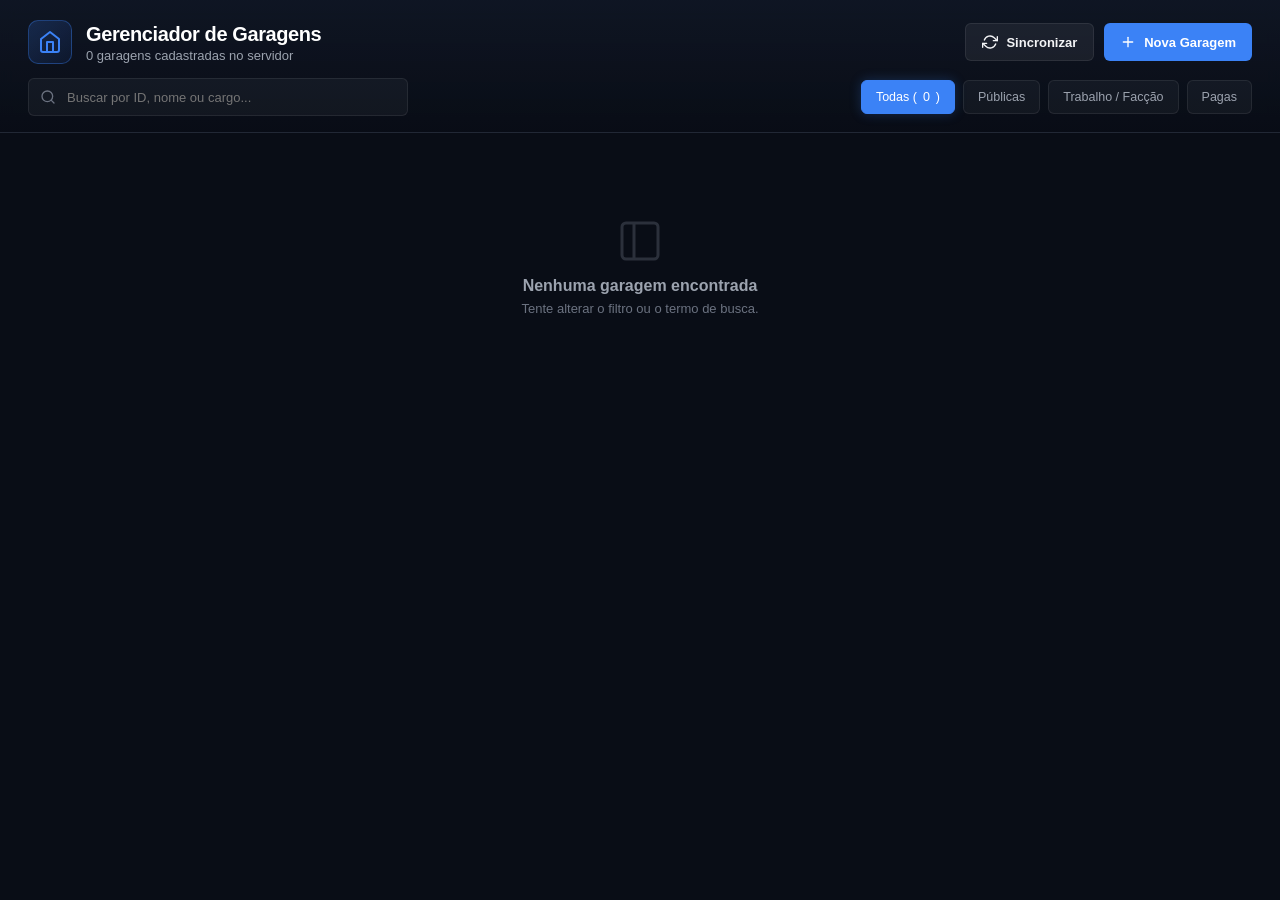
==== admin/index.html @ 33144626 "feat: add admin panel, job vehicles configuration, and centralized garage management (MODIFICAÇÃO PA" ====
<!DOCTYPE html>
<html lang="pt-BR">
<head>
  <meta charset="UTF-8">
  <meta name="viewport" content="width=device-width, initial-scale=1.0">
  <title>Gerenciador de Garagens</title>
  <link rel="stylesheet" href="./style.css">
</head>
<body>
  <div class="app-layout">
    <!-- Sticky Top Toolbar -->
    <header class="top-toolbar">
      <div class="top-toolbar__main">
        <div class="top-toolbar__title-group">
          <div class="title-icon">
            <svg viewBox="0 0 24 24" fill="none" stroke="currentColor" stroke-width="2" stroke-linecap="round" stroke-linejoin="round">
              <path d="M3 9l9-7 9 7v11a2 2 0 0 1-2 2H5a2 2 0 0 1-2-2z"></path>
              <polyline points="9 22 9 12 15 12 15 22"></polyline>
            </svg>
          </div>
          <div class="top-toolbar__titles">
            <h1>Gerenciador de Garagens</h1>
            <p id="headerSubtitle">Carregando garagens do servidor...</p>
          </div>
        </div>

        <div class="top-toolbar__actions">
          <button class="btn btn-secondary" onclick="window.reconcileGarages()">
            <svg viewBox="0 0 24 24" fill="none" stroke="currentColor" stroke-width="2" stroke-linecap="round" stroke-linejoin="round">
              <polyline points="23 4 23 10 17 10"></polyline>
              <polyline points="1 20 1 14 7 14"></polyline>
              <path d="M3.51 9a9 9 0 0 1 14.85-3.36L23 10M1 14l4.64 4.36A9 9 0 0 0 20.49 15"></path>
            </svg>
            Sincronizar
          </button>
          <button class="btn btn-primary" onclick="window.openCreateModal()">
            <svg viewBox="0 0 24 24" fill="none" stroke="currentColor" stroke-width="2" stroke-linecap="round" stroke-linejoin="round">
              <line x1="12" y1="5" x2="12" y2="19"></line>
              <line x1="5" y1="12" x2="19" y2="12"></line>
            </svg>
            Nova Garagem
          </button>
        </div>
      </div>

      <div class="controls-bar">
        <div class="search-box">
          <svg viewBox="0 0 24 24" fill="none" stroke="currentColor" stroke-width="2" stroke-linecap="round" stroke-linejoin="round">
            <circle cx="11" cy="11" r="8"></circle>
            <line x1="21" y1="21" x2="16.65" y2="16.65"></line>
          </svg>
          <input type="text" id="searchInput" class="search-input" placeholder="Buscar por ID, nome ou cargo...">
          <button id="searchClear" class="search-clear" title="Limpar busca">✕</button>
        </div>

        <div class="filter-chips">
          <button class="chip-btn active" data-filter="all">Todas (<span id="totalGaragesCount">0</span>)</button>
          <button class="chip-btn" data-filter="public">Públicas</button>
          <button class="chip-btn" data-filter="job">Trabalho / Facção</button>
          <button class="chip-btn" data-filter="paid">Pagas</button>
        </div>
      </div>
    </header>

    <!-- Scrollable Garages Area (Flawless Scrolling) -->
    <main class="garages-scroll-container">
      <div id="garagesGrid" class="garages-grid">
        <!-- Rendered dynamically by app.js -->
      </div>
    </main>
  </div>

  <!-- Create / Edit Garage Modal -->
  <div id="garageModal" class="modal-overlay">
    <div class="modal-dialog">
      <div class="modal-header">
        <h2 id="modalTitle">Criar Nova Garagem</h2>
        <button class="modal-close-btn" onclick="window.closeModal('garageModal')">
          <svg viewBox="0 0 24 24" width="20" height="20" fill="none" stroke="currentColor" stroke-width="2" stroke-linecap="round" stroke-linejoin="round">
            <line x1="18" y1="6" x2="6" y2="18"></line>
            <line x1="6" y1="6" x2="18" y2="18"></line>
          </svg>
        </button>
      </div>

      <div class="modal-body">
        <div class="form-row">
          <div class="form-group">
            <label class="form-label" for="garageIdInput">ID da Garagem (Identificador único)</label>
            <input type="text" id="garageIdInput" class="form-input" placeholder="Ex: hospital, praca, mec1" maxlength="10">
            <span class="form-hint">Até 10 caracteres (letras, números, _ ou -).</span>
          </div>

          <div class="form-group">
            <label class="form-label" for="garageTypeSelect">Tipo / Categoria de Veículos</label>
            <select id="garageTypeSelect" class="form-select">
              <option value="Garage">Garage (Pública / Pessoal)</option>
            </select>
            <span class="form-hint">Define quais categorias de carros são permitidas.</span>
          </div>
        </div>

        <div class="form-row">
          <div class="form-group">
            <label class="form-label" for="garagePermInput">Permissão / Cargo de Acesso</label>
            <input type="text" id="garagePermInput" class="form-input" placeholder="Ex: police, mec ou deixe vazio">
            <span class="form-hint">Deixe vazio para permitir todos os jogadores (Pública).</span>
          </div>

          <div class="form-group" style="justify-content: center;">
            <label class="form-checkbox-label">
              <input type="checkbox" id="garagePaymentCheck">
              <span>Cobrar taxa de estacionamento</span>
            </label>
            <span class="form-hint" style="margin-left: 26px;">Exige pagamento para retirar veículos.</span>
          </div>
        </div>

        <!-- Marker Coords Capture Box -->
        <div class="capture-box">
          <div class="capture-box__header">
            <span class="capture-box__title">
              <svg viewBox="0 0 24 24" width="16" height="16" fill="none" stroke="currentColor" stroke-width="2" stroke-linecap="round" stroke-linejoin="round">
                <path d="M21 10c0 7-9 13-9 13s-9-6-9-13a9 9 0 0 1 18 0z"></path>
                <circle cx="12" cy="10" r="3"></circle>
              </svg>
              Entrada da Garagem (Marcador de Interação)
            </span>
            <button type="button" class="btn btn-secondary btn-sm" onclick="window.captureMarkerPosition()">
              <svg viewBox="0 0 24 24" width="14" height="14" fill="none" stroke="currentColor" stroke-width="2" stroke-linecap="round" stroke-linejoin="round">
                <circle cx="12" cy="12" r="10"></circle>
                <polyline points="12 6 12 12 14 14"></polyline>
              </svg>
              Capturar Entrada no Jogo
            </button>
          </div>
          <div id="markerCoordsDisplay" class="coords-display">
            Nenhuma posição definida. Clique em "Capturar Entrada".
          </div>
        </div>

        <!-- Spawns List Capture Box -->
        <div class="capture-box">
          <div class="capture-box__header">
            <span class="capture-box__title">
              <svg viewBox="0 0 24 24" width="16" height="16" fill="none" stroke="currentColor" stroke-width="2" stroke-linecap="round" stroke-linejoin="round">
                <rect x="1" y="3" width="15" height="13"></rect>
                <polygon points="16 8 20 8 23 11 23 16 16 16 16 8"></polygon>
                <circle cx="5.5" cy="18.5" r="2.5"></circle>
                <circle cx="18.5" cy="18.5" r="2.5"></circle>
              </svg>
              Vagas de Spawn de Veículos
            </span>
            <button type="button" class="btn btn-secondary btn-sm" onclick="window.captureSpawnPoint()">
              <svg viewBox="0 0 24 24" width="14" height="14" fill="none" stroke="currentColor" stroke-width="2" stroke-linecap="round" stroke-linejoin="round">
                <line x1="12" y1="5" x2="12" y2="19"></line>
                <line x1="5" y1="12" x2="19" y2="12"></line>
              </svg>
              Adicionar Vaga no Jogo
            </button>
          </div>
          <div id="spawnsListContainer" class="spawns-list">
            <!-- Spawn items rendered here -->
          </div>
        </div>
      </div>

      <div class="modal-footer">
        <button type="button" class="btn btn-secondary" onclick="window.closeModal('garageModal')">Cancelar</button>
        <button type="button" class="btn btn-primary" onclick="window.saveGarageForm()">Salvar Garagem</button>
      </div>
    </div>
  </div>

  <!-- Delete Confirmation Modal -->
  <div id="deleteModal" class="modal-overlay">
    <div class="modal-dialog" style="max-width: 440px;">
      <div class="modal-header">
        <h2>Excluir Garagem</h2>
        <button class="modal-close-btn" onclick="window.closeModal('deleteModal')">✕</button>
      </div>
      <div class="modal-body" style="padding: 24px;">
        <p style="font-size: 14px; line-height: 1.5; color: var(--text-main);">
          Tem certeza de que deseja remover a garagem <strong id="deleteGarageIdText" style="color: #60a5fa;"></strong> permanentemente?
        </p>
        <p style="font-size: 12px; color: var(--rose); margin-top: 8px;">
          Esta ação apagará o registro do banco de dados e desativará os pontos de spawn.
        </p>
      </div>
      <div class="modal-footer">
        <button type="button" class="btn btn-secondary" onclick="window.closeModal('deleteModal')">Cancelar</button>
        <button type="button" class="btn btn-danger" onclick="window.executeDeleteGarage()">Excluir Garagem</button>
      </div>
    </div>
  </div>

  <!-- Toast Notification Container -->
  <div id="toastContainer" class="toast-container"></div>

  <script src="./app.js"></script>
</body>
</html>
---- admin/style.css ----
/* ==========================================================================
   VANGUARD GARAGE - ADMIN UI STYLESHEET
   Clean, modern, performant, unminified styling matching mri_Qadmin
   ========================================================================== */

:root {
  --primary: #3b82f6;
  --primary-hover: #2563eb;
  --primary-glow: rgba(59, 130, 246, 0.25);
  --canvas: #090d16;
  --card-bg: #111827;
  --card-border: rgba(255, 255, 255, 0.08);
  --card-hover-border: rgba(255, 255, 255, 0.16);
  --surface-alt: #162032;
  --text-main: #f3f4f6;
  --text-muted: #9ca3af;
  --text-dim: #6b7280;
  --emerald: #10b981;
  --emerald-bg: rgba(16, 185, 129, 0.15);
  --rose: #ef4444;
  --rose-bg: rgba(239, 68, 68, 0.15);
  --amber: #f59e0b;
  --amber-bg: rgba(245, 158, 11, 0.15);
  --radius-sm: 6px;
  --radius-md: 10px;
  --radius-lg: 14px;
}

* {
  box-sizing: border-box;
  margin: 0;
  padding: 0;
}

html, body {
  width: 100%;
  height: 100%;
  margin: 0;
  padding: 0;
  overflow: hidden;
  font-family: -apple-system, BlinkMacSystemFont, "Segoe UI", Roboto, Oxygen, Ubuntu, Cantarell, "Open Sans", "Helvetica Neue", sans-serif;
  background-color: var(--canvas);
  color: var(--text-main);
  user-select: none;
  -webkit-user-select: none;
}

/* Custom Scrollbar */
::-webkit-scrollbar {
  width: 7px;
  height: 7px;
}
::-webkit-scrollbar-track {
  background: rgba(0, 0, 0, 0.2);
}
::-webkit-scrollbar-thumb {
  background: rgba(255, 255, 255, 0.15);
  border-radius: 4px;
}
::-webkit-scrollbar-thumb:hover {
  background: rgba(255, 255, 255, 0.25);
}

/* App Layout */
.app-layout {
  display: flex;
  flex-direction: column;
  width: 100%;
  height: 100vh;
  overflow: hidden;
}

/* Sticky Header */
.top-toolbar {
  flex-shrink: 0;
  padding: 20px 28px 16px 28px;
  background: linear-gradient(180deg, rgba(17, 24, 39, 0.8) 0%, rgba(9, 13, 22, 0.95) 100%);
  border-bottom: 1px solid var(--card-border);
  backdrop-filter: blur(8px);
}

.top-toolbar__main {
  display: flex;
  align-items: center;
  justify-content: space-between;
  gap: 16px;
  margin-bottom: 14px;
}

.top-toolbar__title-group {
  display: flex;
  align-items: center;
  gap: 14px;
}

.title-icon {
  display: flex;
  align-items: center;
  justify-content: center;
  width: 44px;
  height: 44px;
  background: linear-gradient(135deg, rgba(59, 130, 246, 0.2) 0%, rgba(37, 99, 235, 0.08) 100%);
  border: 1px solid rgba(59, 130, 246, 0.35);
  border-radius: var(--radius-md);
  color: var(--primary);
}

.title-icon svg {
  width: 24px;
  height: 24px;
}

.top-toolbar__titles h1 {
  font-size: 20px;
  font-weight: 700;
  letter-spacing: -0.02em;
  color: #fff;
  line-height: 1.2;
}

.top-toolbar__titles p {
  font-size: 13px;
  color: var(--text-muted);
  margin-top: 2px;
}

.top-toolbar__actions {
  display: flex;
  align-items: center;
  gap: 10px;
}

/* Controls Bar (Search + Filter Chips) */
.controls-bar {
  display: flex;
  align-items: center;
  justify-content: space-between;
  gap: 16px;
}

.search-box {
  position: relative;
  flex: 1;
  max-width: 380px;
}

.search-box svg {
  position: absolute;
  left: 12px;
  top: 50%;
  transform: translateY(-50%);
  width: 16px;
  height: 16px;
  color: var(--text-dim);
  pointer-events: none;
}

.search-input {
  width: 100%;
  height: 38px;
  padding: 0 34px 0 38px;
  background: rgba(255, 255, 255, 0.04);
  border: 1px solid var(--card-border);
  border-radius: var(--radius-sm);
  color: var(--text-main);
  font-size: 13px;
  outline: none;
  transition: all 0.15s ease;
}

.search-input:focus {
  border-color: var(--primary);
  background: rgba(255, 255, 255, 0.07);
  box-shadow: 0 0 0 3px var(--primary-glow);
}

.search-clear {
  position: absolute;
  right: 10px;
  top: 50%;
  transform: translateY(-50%);
  background: none;
  border: none;
  color: var(--text-dim);
  cursor: pointer;
  padding: 4px;
  display: none;
}

.search-clear:hover {
  color: var(--text-main);
}

.filter-chips {
  display: flex;
  align-items: center;
  gap: 8px;
}

.chip-btn {
  height: 34px;
  padding: 0 14px;
  background: rgba(255, 255, 255, 0.04);
  border: 1px solid var(--card-border);
  border-radius: var(--radius-sm);
  color: var(--text-muted);
  font-size: 12.5px;
  font-weight: 500;
  cursor: pointer;
  display: flex;
  align-items: center;
  gap: 6px;
  transition: all 0.15s ease;
}

.chip-btn:hover {
  background: rgba(255, 255, 255, 0.08);
  color: var(--text-main);
}

.chip-btn.active {
  background: var(--primary);
  border-color: var(--primary);
  color: #fff;
  box-shadow: 0 0 12px var(--primary-glow);
}

/* Buttons */
.btn {
  height: 38px;
  padding: 0 16px;
  border-radius: var(--radius-sm);
  font-size: 13px;
  font-weight: 600;
  cursor: pointer;
  display: inline-flex;
  align-items: center;
  justify-content: center;
  gap: 8px;
  transition: all 0.15s ease;
  border: none;
  outline: none;
}

.btn svg {
  width: 16px;
  height: 16px;
}

.btn-primary {
  background: var(--primary);
  color: #fff;
}
.btn-primary:hover {
  background: var(--primary-hover);
  box-shadow: 0 2px 12px var(--primary-glow);
}

.btn-secondary {
  background: rgba(255, 255, 255, 0.06);
  border: 1px solid var(--card-border);
  color: var(--text-main);
}
.btn-secondary:hover {
  background: rgba(255, 255, 255, 0.1);
  border-color: var(--card-hover-border);
}

.btn-danger {
  background: var(--rose);
  color: #fff;
}
.btn-danger:hover {
  background: #dc2626;
  box-shadow: 0 2px 10px rgba(239, 68, 68, 0.3);
}

.btn-sm {
  height: 30px;
  padding: 0 10px;
  font-size: 12px;
}

/* Scrollable Garages Area */
.garages-scroll-container {
  flex: 1;
  min-height: 0;
  overflow-y: auto;
  padding: 24px 28px 40px 28px;
}

.garages-grid {
  display: grid;
  grid-template-columns: repeat(auto-fill, minmax(350px, 1fr));
  gap: 16px;
}

/* Garage Card */
.garage-card {
  background: var(--card-bg);
  border: 1px solid var(--card-border);
  border-radius: var(--radius-md);
  padding: 16px;
  display: flex;
  flex-direction: column;
  gap: 14px;
  transition: transform 0.15s ease, border-color 0.15s ease, box-shadow 0.15s ease;
}

.garage-card:hover {
  border-color: var(--card-hover-border);
  box-shadow: 0 6px 20px rgba(0, 0, 0, 0.3);
  transform: translateY(-2px);
}

.garage-card__top {
  display: flex;
  align-items: flex-start;
  justify-content: space-between;
  gap: 10px;
}

.garage-card__id-title {
  display: flex;
  flex-direction: column;
  gap: 3px;
}

.garage-id-badge {
  font-family: ui-monospace, SFMono-Regular, Menlo, Monaco, Consolas, monospace;
  font-size: 11px;
  font-weight: 700;
  letter-spacing: 0.04em;
  color: #60a5fa;
  background: rgba(59, 130, 246, 0.12);
  padding: 2px 8px;
  border-radius: 4px;
  display: inline-block;
  align-self: flex-start;
}

.garage-card__name {
  font-size: 16px;
  font-weight: 600;
  color: #fff;
}

.badge-row {
  display: flex;
  align-items: center;
  gap: 6px;
  flex-wrap: wrap;
}

.badge {
  font-size: 11px;
  font-weight: 600;
  padding: 3px 8px;
  border-radius: 4px;
  display: inline-flex;
  align-items: center;
  gap: 4px;
}

.badge-public {
  background: var(--emerald-bg);
  color: var(--emerald);
  border: 1px solid rgba(16, 185, 129, 0.25);
}

.badge-job {
  background: rgba(99, 102, 241, 0.15);
  color: #a5b4fc;
  border: 1px solid rgba(99, 102, 241, 0.3);
}

.badge-paid {
  background: var(--amber-bg);
  color: var(--amber);
  border: 1px solid rgba(245, 158, 11, 0.3);
}

.badge-free {
  background: rgba(255, 255, 255, 0.05);
  color: var(--text-dim);
}

/* Garage Card Data Fields */
.garage-card__details {
  background: rgba(0, 0, 0, 0.25);
  border: 1px solid rgba(255, 255, 255, 0.04);
  border-radius: var(--radius-sm);
  padding: 10px 12px;
  display: flex;
  flex-direction: column;
  gap: 8px;
  font-size: 12px;
}

.detail-row {
  display: flex;
  align-items: center;
  justify-content: space-between;
  gap: 8px;
}

.detail-label {
  display: flex;
  align-items: center;
  gap: 6px;
  color: var(--text-muted);
}

.detail-label svg {
  width: 14px;
  height: 14px;
  color: var(--text-dim);
}

.detail-value {
  font-family: ui-monospace, SFMono-Regular, Menlo, Monaco, Consolas, monospace;
  font-weight: 500;
  color: var(--text-main);
}

/* Garage Card Footer Actions */
.garage-card__footer {
  display: flex;
  align-items: center;
  gap: 8px;
  margin-top: auto;
  padding-top: 8px;
  border-top: 1px solid rgba(255, 255, 255, 0.05);
}

.card-btn {
  flex: 1;
  height: 32px;
  border-radius: var(--radius-sm);
  background: rgba(255, 255, 255, 0.05);
  border: 1px solid var(--card-border);
  color: var(--text-main);
  font-size: 12px;
  font-weight: 600;
  cursor: pointer;
  display: inline-flex;
  align-items: center;
  justify-content: center;
  gap: 6px;
  transition: all 0.15s ease;
}

.card-btn:hover {
  background: rgba(255, 255, 255, 0.1);
  border-color: var(--card-hover-border);
}

.card-btn svg {
  width: 14px;
  height: 14px;
}

.card-btn-teleport:hover {
  background: rgba(59, 130, 246, 0.15);
  border-color: rgba(59, 130, 246, 0.4);
  color: #60a5fa;
}

.card-btn-danger:hover {
  background: var(--rose-bg);
  border-color: rgba(239, 68, 68, 0.4);
  color: #f87171;
}

/* Empty State */
.empty-state {
  grid-column: 1 / -1;
  display: flex;
  flex-direction: column;
  align-items: center;
  justify-content: center;
  padding: 60px 20px;
  text-align: center;
  color: var(--text-dim);
}

.empty-state svg {
  width: 48px;
  height: 48px;
  margin-bottom: 12px;
  opacity: 0.35;
}

.empty-state h3 {
  font-size: 16px;
  font-weight: 600;
  color: var(--text-muted);
  margin-bottom: 6px;
}

.empty-state p {
  font-size: 13px;
  max-width: 320px;
}

/* Modal Overlay */
.modal-overlay {
  position: fixed;
  inset: 0;
  background: rgba(0, 0, 0, 0.75);
  backdrop-filter: blur(4px);
  display: flex;
  align-items: center;
  justify-content: center;
  padding: 24px;
  z-index: 100;
  opacity: 0;
  pointer-events: none;
  transition: opacity 0.15s ease;
}

.modal-overlay.open {
  opacity: 1;
  pointer-events: auto;
}

.modal-dialog {
  background: #131b2c;
  border: 1px solid var(--card-hover-border);
  border-radius: var(--radius-lg);
  width: 100%;
  max-width: 580px;
  max-height: 90vh;
  display: flex;
  flex-direction: column;
  box-shadow: 0 20px 40px rgba(0, 0, 0, 0.6);
  transform: translateY(10px) scale(0.98);
  transition: transform 0.15s ease;
  overflow: hidden;
}

.modal-overlay.open .modal-dialog {
  transform: translateY(0) scale(1);
}

.modal-header {
  flex-shrink: 0;
  display: flex;
  align-items: center;
  justify-content: space-between;
  padding: 18px 24px;
  border-bottom: 1px solid var(--card-border);
}

.modal-header h2 {
  font-size: 17px;
  font-weight: 700;
  color: #fff;
}

.modal-close-btn {
  background: none;
  border: none;
  color: var(--text-dim);
  cursor: pointer;
  padding: 6px;
  border-radius: var(--radius-sm);
  display: flex;
  align-items: center;
  justify-content: center;
}

.modal-close-btn:hover {
  background: rgba(255, 255, 255, 0.08);
  color: var(--text-main);
}

.modal-body {
  flex: 1;
  min-height: 0;
  overflow-y: auto;
  padding: 20px 24px;
  display: flex;
  flex-direction: column;
  gap: 16px;
}

.modal-footer {
  flex-shrink: 0;
  display: flex;
  align-items: center;
  justify-content: flex-end;
  gap: 12px;
  padding: 16px 24px;
  border-top: 1px solid var(--card-border);
  background: rgba(0, 0, 0, 0.2);
}

/* Form Styles */
.form-group {
  display: flex;
  flex-direction: column;
  gap: 6px;
}

.form-label {
  font-size: 12.5px;
  font-weight: 600;
  color: var(--text-main);
}

.form-input, .form-select {
  height: 38px;
  padding: 0 12px;
  background: rgba(255, 255, 255, 0.05);
  border: 1px solid var(--card-border);
  border-radius: var(--radius-sm);
  color: var(--text-main);
  font-size: 13px;
  outline: none;
  transition: all 0.15s ease;
}

.form-select {
  background-color: #162032;
  cursor: pointer;
}

.form-input:focus, .form-select:focus {
  border-color: var(--primary);
  box-shadow: 0 0 0 3px var(--primary-glow);
}

.form-hint {
  font-size: 11.5px;
  color: var(--text-dim);
}

.form-row {
  display: grid;
  grid-template-columns: 1fr 1fr;
  gap: 14px;
}

.form-checkbox-label {
  display: flex;
  align-items: center;
  gap: 10px;
  cursor: pointer;
  font-size: 13px;
  font-weight: 500;
  color: var(--text-main);
  margin-top: 4px;
}

.form-checkbox-label input {
  width: 16px;
  height: 16px;
  accent-color: var(--primary);
  cursor: pointer;
}

/* Placement / World Capture Section */
.capture-box {
  background: rgba(0, 0, 0, 0.3);
  border: 1px solid var(--card-border);
  border-radius: var(--radius-md);
  padding: 14px;
  display: flex;
  flex-direction: column;
  gap: 10px;
}

.capture-box__header {
  display: flex;
  align-items: center;
  justify-content: space-between;
}

.capture-box__title {
  font-size: 13px;
  font-weight: 600;
  color: #fff;
  display: flex;
  align-items: center;
  gap: 6px;
}

.coords-display {
  font-family: ui-monospace, SFMono-Regular, Menlo, Monaco, Consolas, monospace;
  font-size: 12px;
  color: #a5b4fc;
  background: rgba(99, 102, 241, 0.1);
  padding: 8px 12px;
  border-radius: var(--radius-sm);
  border: 1px dashed rgba(99, 102, 241, 0.25);
}

/* Spawns List in Modal */
.spawns-list {
  display: flex;
  flex-direction: column;
  gap: 8px;
  max-height: 180px;
  overflow-y: auto;
}

.spawn-item {
  display: flex;
  align-items: center;
  justify-content: space-between;
  padding: 8px 12px;
  background: rgba(255, 255, 255, 0.03);
  border: 1px solid var(--card-border);
  border-radius: var(--radius-sm);
  font-size: 12px;
}

.spawn-item code {
  font-family: ui-monospace, SFMono-Regular, Menlo, Monaco, Consolas, monospace;
  color: #60a5fa;
}

.spawn-delete-btn {
  background: none;
  border: none;
  color: var(--rose);
  cursor: pointer;
  padding: 4px;
  border-radius: 4px;
  display: flex;
  align-items: center;
}

.spawn-delete-btn:hover {
  background: var(--rose-bg);
}

/* Toast Notifications */
.toast-container {
  position: fixed;
  bottom: 24px;
  right: 28px;
  display: flex;
  flex-direction: column;
  gap: 10px;
  z-index: 200;
  pointer-events: none;
}

.toast {
  pointer-events: auto;
  min-width: 280px;
  max-width: 380px;
  background: #1e293b;
  border: 1px solid rgba(255, 255, 255, 0.1);
  border-radius: var(--radius-md);
  padding: 12px 16px;
  display: flex;
  align-items: center;
  gap: 10px;
  font-size: 13px;
  font-weight: 500;
  color: #fff;
  box-shadow: 0 10px 25px rgba(0, 0, 0, 0.4);
  animation: slideIn 0.2s ease forwards;
}

@keyframes slideIn {
  from {
    opacity: 0;
    transform: translateY(12px);
  }
  to {
    opacity: 1;
    transform: translateY(0);
  }
}

.toast-success {
  border-left: 4px solid var(--emerald);
}
.toast-error {
  border-left: 4px solid var(--rose);
}
.toast-info {
  border-left: 4px solid var(--primary);
}
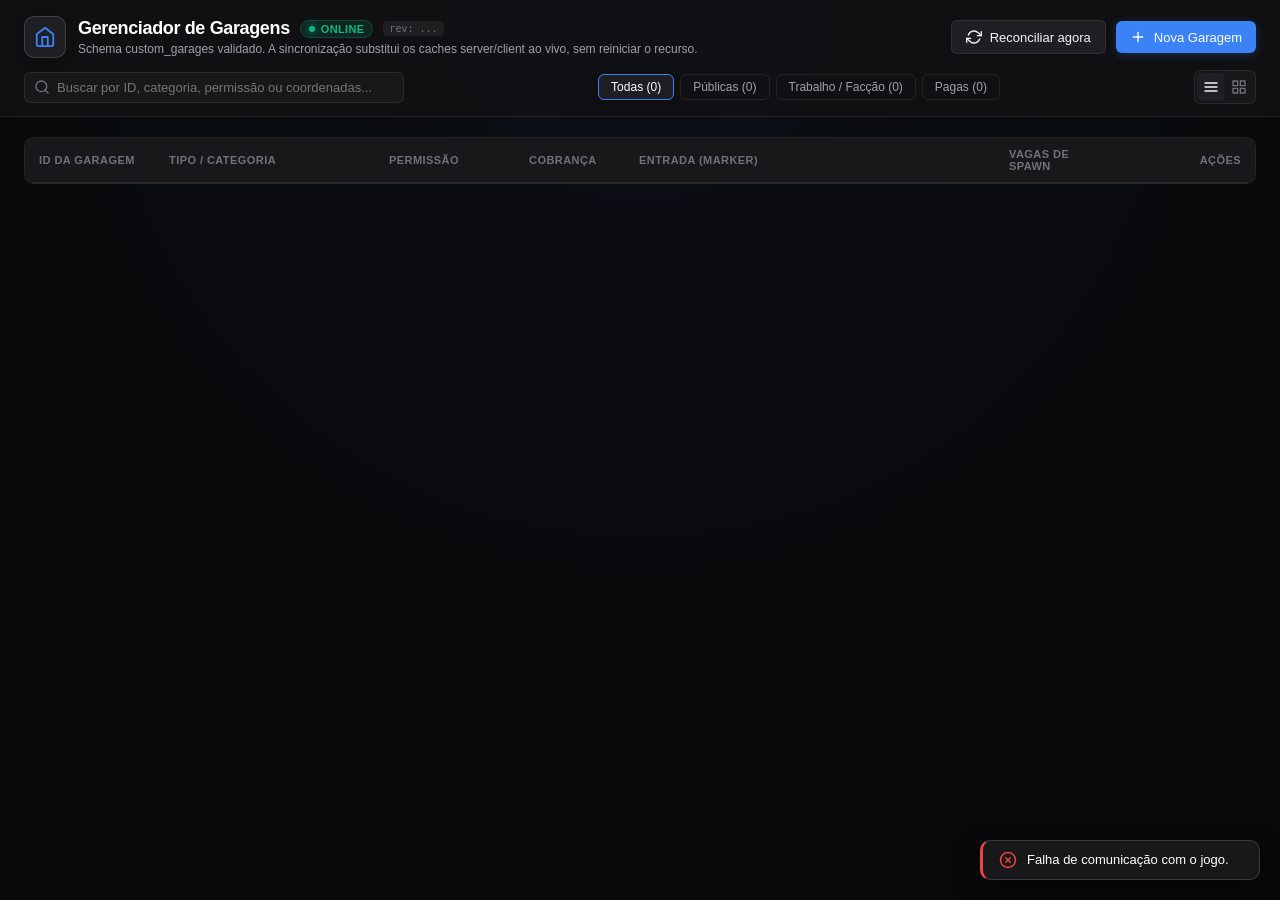
==== commit c2f5eb46: "fix: update vehicle permissions, service plates, and job handling in garage server logic" ====
--- a/admin/index.html
+++ b/admin/index.html
@@ -3,199 +3,317 @@
 <head>
   <meta charset="UTF-8">
   <meta name="viewport" content="width=device-width, initial-scale=1.0">
-  <title>Gerenciador de Garagens</title>
+  <title>Gerenciador de Garagens · mri_Qadmin</title>
   <link rel="stylesheet" href="./style.css">
 </head>
 <body>
   <div class="app-layout">
-    <!-- Sticky Top Toolbar -->
+    <!-- Topbar / Header -->
     <header class="top-toolbar">
       <div class="top-toolbar__main">
         <div class="top-toolbar__title-group">
           <div class="title-icon">
-            <svg viewBox="0 0 24 24" fill="none" stroke="currentColor" stroke-width="2" stroke-linecap="round" stroke-linejoin="round">
+            <svg viewBox="0 0 24 24" width="22" height="22" fill="none" stroke="currentColor" stroke-width="2" stroke-linecap="round" stroke-linejoin="round">
               <path d="M3 9l9-7 9 7v11a2 2 0 0 1-2 2H5a2 2 0 0 1-2-2z"></path>
               <polyline points="9 22 9 12 15 12 15 22"></polyline>
             </svg>
           </div>
           <div class="top-toolbar__titles">
-            <h1>Gerenciador de Garagens</h1>
-            <p id="headerSubtitle">Carregando garagens do servidor...</p>
+            <div class="title-headline">
+              <h1>Gerenciador de Garagens</h1>
+              <div id="liveStatusBadge" class="status-badge status-badge--online">
+                <span class="status-dot"></span>
+                <span class="status-text">ONLINE</span>
+              </div>
+              <span id="revisionBadge" class="revision-tag" title="Hash de concorrência">rev: ...</span>
+            </div>
+            <p id="headerSubtitle" class="header-desc">
+              Schema custom_garages validado. A sincronização substitui os caches server/client ao vivo, sem reiniciar o recurso.
+            </p>
           </div>
         </div>
 
         <div class="top-toolbar__actions">
-          <button class="btn btn-secondary" onclick="window.reconcileGarages()">
-            <svg viewBox="0 0 24 24" fill="none" stroke="currentColor" stroke-width="2" stroke-linecap="round" stroke-linejoin="round">
+          <button class="btn btn-secondary" id="btnSync" onclick="window.reconcileGarages()" title="Re-lê a tabela do banco e sincroniza todos os jogadores conectados">
+            <svg viewBox="0 0 24 24" width="16" height="16" fill="none" stroke="currentColor" stroke-width="2" stroke-linecap="round" stroke-linejoin="round">
               <polyline points="23 4 23 10 17 10"></polyline>
               <polyline points="1 20 1 14 7 14"></polyline>
               <path d="M3.51 9a9 9 0 0 1 14.85-3.36L23 10M1 14l4.64 4.36A9 9 0 0 0 20.49 15"></path>
             </svg>
-            Sincronizar
+            <span>Reconciliar agora</span>
           </button>
-          <button class="btn btn-primary" onclick="window.openCreateModal()">
-            <svg viewBox="0 0 24 24" fill="none" stroke="currentColor" stroke-width="2" stroke-linecap="round" stroke-linejoin="round">
+          <button class="btn btn-primary" id="btnCreate" onclick="window.openCreateModal()">
+            <svg viewBox="0 0 24 24" width="16" height="16" fill="none" stroke="currentColor" stroke-width="2" stroke-linecap="round" stroke-linejoin="round">
               <line x1="12" y1="5" x2="12" y2="19"></line>
               <line x1="5" y1="12" x2="19" y2="12"></line>
             </svg>
-            Nova Garagem
+            <span>Nova Garagem</span>
           </button>
         </div>
       </div>
 
+      <!-- Controls & Search -->
       <div class="controls-bar">
         <div class="search-box">
-          <svg viewBox="0 0 24 24" fill="none" stroke="currentColor" stroke-width="2" stroke-linecap="round" stroke-linejoin="round">
+          <svg viewBox="0 0 24 24" width="16" height="16" fill="none" stroke="currentColor" stroke-width="2" stroke-linecap="round" stroke-linejoin="round">
             <circle cx="11" cy="11" r="8"></circle>
             <line x1="21" y1="21" x2="16.65" y2="16.65"></line>
           </svg>
-          <input type="text" id="searchInput" class="search-input" placeholder="Buscar por ID, nome ou cargo...">
+          <input type="text" id="searchInput" class="search-input" placeholder="Buscar por ID, categoria, permissão ou coordenadas...">
           <button id="searchClear" class="search-clear" title="Limpar busca">✕</button>
         </div>
 
         <div class="filter-chips">
-          <button class="chip-btn active" data-filter="all">Todas (<span id="totalGaragesCount">0</span>)</button>
-          <button class="chip-btn" data-filter="public">Públicas</button>
-          <button class="chip-btn" data-filter="job">Trabalho / Facção</button>
-          <button class="chip-btn" data-filter="paid">Pagas</button>
+          <button class="chip-btn active" data-filter="all">Todas (<span id="countAll">0</span>)</button>
+          <button class="chip-btn" data-filter="public">Públicas (<span id="countPublic">0</span>)</button>
+          <button class="chip-btn" data-filter="job">Trabalho / Facção (<span id="countJob">0</span>)</button>
+          <button class="chip-btn" data-filter="paid">Pagas (<span id="countPaid">0</span>)</button>
+        </div>
+
+        <div class="view-toggles">
+          <button class="view-toggle-btn active" id="viewModeTable" onclick="window.setViewMode('table')" title="Visualização em Tabela">
+            <svg viewBox="0 0 24 24" width="16" height="16" fill="none" stroke="currentColor" stroke-width="2" stroke-linecap="round" stroke-linejoin="round">
+              <line x1="3" y1="6" x2="21" y2="6"></line>
+              <line x1="3" y1="12" x2="21" y2="12"></line>
+              <line x1="3" y1="18" x2="21" y2="18"></line>
+            </svg>
+          </button>
+          <button class="view-toggle-btn" id="viewModeCards" onclick="window.setViewMode('cards')" title="Visualização em Grade">
+            <svg viewBox="0 0 24 24" width="16" height="16" fill="none" stroke="currentColor" stroke-width="2" stroke-linecap="round" stroke-linejoin="round">
+              <rect x="3" y="3" width="7" height="7"></rect>
+              <rect x="14" y="3" width="7" height="7"></rect>
+              <rect x="14" y="14" width="7" height="7"></rect>
+              <rect x="3" y="14" width="7" height="7"></rect>
+            </svg>
+          </button>
         </div>
       </div>
     </header>
 
-    <!-- Scrollable Garages Area (Flawless Scrolling) -->
-    <main class="garages-scroll-container">
-      <div id="garagesGrid" class="garages-grid">
-        <!-- Rendered dynamically by app.js -->
+    <!-- Main Content Area -->
+    <main class="garages-scroll-container" id="scrollContainer">
+      <!-- Table View -->
+      <div id="tableView" class="table-container">
+        <table class="data-table">
+          <thead>
+            <tr>
+              <th style="width: 130px;">ID DA GARAGEM</th>
+              <th style="width: 220px;">TIPO / CATEGORIA</th>
+              <th style="width: 140px;">PERMISSÃO</th>
+              <th style="width: 110px;">COBRANÇA</th>
+              <th>ENTRADA (MARKER)</th>
+              <th style="width: 120px;">VAGAS DE SPAWN</th>
+              <th style="width: 140px; text-align: right;">AÇÕES</th>
+            </tr>
+          </thead>
+          <tbody id="garagesTableBody">
+            <!-- Dynamically populated by app.js -->
+          </tbody>
+        </table>
+      </div>
+
+      <!-- Cards Grid View -->
+      <div id="cardsView" class="cards-grid" style="display: none;">
+        <!-- Dynamically populated by app.js -->
+      </div>
+
+      <!-- Empty State -->
+      <div id="emptyState" class="empty-state" style="display: none;">
+        <div class="empty-icon">
+          <svg viewBox="0 0 24 24" width="36" height="36" fill="none" stroke="currentColor" stroke-width="1.75" stroke-linecap="round" stroke-linejoin="round">
+            <circle cx="12" cy="12" r="10"></circle>
+            <line x1="8" y1="12" x2="16" y2="12"></line>
+          </svg>
+        </div>
+        <h3>Nenhuma garagem encontrada</h3>
+        <p id="emptyStateDesc">Nenhuma garagem cadastrada corresponde aos filtros ou busca atual.</p>
+        <button class="btn btn-secondary btn-sm" onclick="window.clearFilters()">Limpar filtros</button>
       </div>
     </main>
   </div>
 
   <!-- Create / Edit Garage Modal -->
   <div id="garageModal" class="modal-overlay">
-    <div class="modal-dialog">
+    <div class="modal-dialog modal-dialog--large">
       <div class="modal-header">
-        <h2 id="modalTitle">Criar Nova Garagem</h2>
-        <button class="modal-close-btn" onclick="window.closeModal('garageModal')">
-          <svg viewBox="0 0 24 24" width="20" height="20" fill="none" stroke="currentColor" stroke-width="2" stroke-linecap="round" stroke-linejoin="round">
-            <line x1="18" y1="6" x2="6" y2="18"></line>
-            <line x1="6" y1="6" x2="18" y2="18"></line>
-          </svg>
-        </button>
+        <div>
+          <h2 id="modalTitle">Criar Nova Garagem</h2>
+          <p class="modal-desc">Os dados são validados pelo servidor antes de qualquer alteração e sincronizados ao vivo.</p>
+        </div>
+        <button class="modal-close-btn" onclick="window.closeModal('garageModal')" title="Fechar">✕</button>
       </div>
 
       <div class="modal-body">
-        <div class="form-row">
-          <div class="form-group">
-            <label class="form-label" for="garageIdInput">ID da Garagem (Identificador único)</label>
-            <input type="text" id="garageIdInput" class="form-input" placeholder="Ex: hospital, praca, mec1" maxlength="10">
-            <span class="form-hint">Até 10 caracteres (letras, números, _ ou -).</span>
-          </div>
-
-          <div class="form-group">
-            <label class="form-label" for="garageTypeSelect">Tipo / Categoria de Veículos</label>
-            <select id="garageTypeSelect" class="form-select">
-              <option value="Garage">Garage (Pública / Pessoal)</option>
-            </select>
-            <span class="form-hint">Define quais categorias de carros são permitidas.</span>
-          </div>
-        </div>
-
-        <div class="form-row">
-          <div class="form-group">
-            <label class="form-label" for="garagePermInput">Permissão / Cargo de Acesso</label>
-            <input type="text" id="garagePermInput" class="form-input" placeholder="Ex: police, mec ou deixe vazio">
-            <span class="form-hint">Deixe vazio para permitir todos os jogadores (Pública).</span>
-          </div>
-
-          <div class="form-group" style="justify-content: center;">
-            <label class="form-checkbox-label">
-              <input type="checkbox" id="garagePaymentCheck">
-              <span>Cobrar taxa de estacionamento</span>
+        <!-- Section: Identificação & Tipo -->
+        <div class="form-grid">
+          <div class="form-field">
+            <label class="form-label" for="garageIdInput">
+              <span>Identificador único (garage_id) <b>*</b></span>
+              <span id="idValidationWarning" class="field-error-text" style="display: none;"></span>
             </label>
-            <span class="form-hint" style="margin-left: 26px;">Exige pagamento para retirar veículos.</span>
-          </div>
-        </div>
-
-        <!-- Marker Coords Capture Box -->
-        <div class="capture-box">
-          <div class="capture-box__header">
-            <span class="capture-box__title">
+            <input type="text" id="garageIdInput" class="form-input" placeholder="Ex: hospital, pm_centro, 10001" maxlength="10">
+            <span class="form-hint">Até 10 caracteres (letras, números, _ ou -). Se for somente numérico, deve ser >= 10000.</span>
+          </div>
+
+          <div class="form-field">
+            <label class="form-label" for="garageTypeSelect">
+              <span>Tipo / Lista de veículos <b>*</b></span>
+            </label>
+            <div class="select-search-wrapper">
+              <select id="garageTypeSelect" class="form-select">
+                <option value="Garage">Garage (Pública / Pessoal)</option>
+              </select>
+            </div>
+            <span class="form-hint">Escolha uma categoria do Config.Works ou digite para veículos públicos.</span>
+          </div>
+        </div>
+
+        <!-- Catalog Preset Preview (Exatamente como CallAdmin legado) -->
+        <div id="catalogPresetPreview" class="catalog-preview" style="display: none;">
+          <div class="catalog-preview__visual">
+            <span id="presetBadge">0</span>
+          </div>
+          <div class="catalog-preview__copy">
+            <small id="presetEyebrow">Lista de veículos</small>
+            <strong id="presetTitle">Garage</strong>
+            <p id="presetDetail">Carregando lista de modelos...</p>
+          </div>
+        </div>
+
+        <!-- Section: Permissão & Cobrança -->
+        <div class="form-grid">
+          <div class="form-field">
+            <label class="form-label" for="garagePermInput">
+              <span>Permissão de Acesso</span>
+            </label>
+            <input type="text" id="garagePermInput" class="form-input" placeholder="Deixe vazio para Pública, ou ex: PM, PC, Paramedic">
+            <div class="perm-chips">
+              <span class="perm-chip-label">Sugestões rápidas:</span>
+              <button type="button" class="tag-chip" onclick="window.fillPerm('')">Pública</button>
+              <button type="button" class="tag-chip" onclick="window.fillPerm('PM')">PM</button>
+              <button type="button" class="tag-chip" onclick="window.fillPerm('PC')">PC</button>
+              <button type="button" class="tag-chip" onclick="window.fillPerm('Paramedic')">Paramedic</button>
+              <button type="button" class="tag-chip" onclick="window.fillPerm('Mechanic')">Mechanic</button>
+              <button type="button" class="tag-chip" onclick="window.fillPerm('GCM')">GCM</button>
+            </div>
+          </div>
+
+          <div class="form-field">
+            <label class="form-label">
+              <span>Cobrar Retirada de Veículo</span>
+            </label>
+            <div class="switch-field">
+              <label class="switch-toggle">
+                <input type="checkbox" id="garagePaymentCheck">
+                <span class="switch-slider"></span>
+              </label>
+              <div class="switch-label-group">
+                <strong id="paymentLabelText">Gratuito</strong>
+                <small id="paymentSubText">Jogadores não pagam taxa ao retirar veículos nesta garagem.</small>
+              </div>
+            </div>
+          </div>
+        </div>
+
+        <!-- Placement Section (Entrada e Vagas de Spawn - 1:1 CallAdmin) -->
+        <div class="placement-section">
+          <div class="placement-section__header">
+            <div>
+              <h3>Entrada e Vagas de Spawn da Garagem</h3>
+              <p>A interface libera o mouse enquanto você posiciona seu personagem e pressiona <strong>ENTER</strong> no jogo.</p>
+            </div>
+          </div>
+
+          <div class="placement-buttons-row">
+            <button type="button" id="btnCaptureMarker" class="btn btn-outline" onclick="window.captureMarkerPosition()">
               <svg viewBox="0 0 24 24" width="16" height="16" fill="none" stroke="currentColor" stroke-width="2" stroke-linecap="round" stroke-linejoin="round">
-                <path d="M21 10c0 7-9 13-9 13s-9-6-9-13a9 9 0 0 1 18 0z"></path>
-                <circle cx="12" cy="10" r="3"></circle>
+                <circle cx="12" cy="12" r="10"></circle>
+                <line x1="22" y1="12" x2="18" y2="12"></line>
+                <line x1="6" y1="12" x2="2" y2="12"></line>
+                <line x1="12" y1="6" x2="12" y2="2"></line>
+                <line x1="12" y1="22" x2="12" y2="18"></line>
               </svg>
-              Entrada da Garagem (Marcador de Interação)
-            </span>
-            <button type="button" class="btn btn-secondary btn-sm" onclick="window.captureMarkerPosition()">
-              <svg viewBox="0 0 24 24" width="14" height="14" fill="none" stroke="currentColor" stroke-width="2" stroke-linecap="round" stroke-linejoin="round">
-                <circle cx="12" cy="12" r="10"></circle>
-                <polyline points="12 6 12 12 14 14"></polyline>
-              </svg>
-              Capturar Entrada no Jogo
+              <span id="btnMarkerText">Capturar entrada</span>
             </button>
-          </div>
-          <div id="markerCoordsDisplay" class="coords-display">
-            Nenhuma posição definida. Clique em "Capturar Entrada".
-          </div>
-        </div>
-
-        <!-- Spawns List Capture Box -->
-        <div class="capture-box">
-          <div class="capture-box__header">
-            <span class="capture-box__title">
+
+            <button type="button" id="btnAddSpawn" class="btn btn-outline" onclick="window.captureSpawnPoint()">
               <svg viewBox="0 0 24 24" width="16" height="16" fill="none" stroke="currentColor" stroke-width="2" stroke-linecap="round" stroke-linejoin="round">
-                <rect x="1" y="3" width="15" height="13"></rect>
-                <polygon points="16 8 20 8 23 11 23 16 16 16 16 8"></polygon>
-                <circle cx="5.5" cy="18.5" r="2.5"></circle>
-                <circle cx="18.5" cy="18.5" r="2.5"></circle>
-              </svg>
-              Vagas de Spawn de Veículos
-            </span>
-            <button type="button" class="btn btn-secondary btn-sm" onclick="window.captureSpawnPoint()">
-              <svg viewBox="0 0 24 24" width="14" height="14" fill="none" stroke="currentColor" stroke-width="2" stroke-linecap="round" stroke-linejoin="round">
                 <line x1="12" y1="5" x2="12" y2="19"></line>
                 <line x1="5" y1="12" x2="19" y2="12"></line>
               </svg>
-              Adicionar Vaga no Jogo
+              <span>Adicionar vaga de spawn</span>
             </button>
           </div>
-          <div id="spawnsListContainer" class="spawns-list">
-            <!-- Spawn items rendered here -->
+
+          <!-- Entrance Display Box -->
+          <div id="markerDisplayBox" class="marker-display-box" style="display: none;">
+            <div class="marker-display-box__icon">📍</div>
+            <div class="marker-display-box__info">
+              <strong>Entrada Configurada</strong>
+              <code id="markerCoordsText">0.00, 0.00, 0.00</code>
+            </div>
+            <button type="button" class="btn-icon-danger" onclick="window.clearMarkerPosition()" title="Remover entrada">✕</button>
+          </div>
+
+          <!-- Spawns List -->
+          <div class="spawns-container">
+            <div class="spawns-header">
+              <span>VAGAS DE SPAWN CONFIGURADAS (<span id="spawnsCount">0</span>)</span>
+            </div>
+
+            <div id="spawnsListContainer" class="spawns-list">
+              <div class="table-empty">Nenhuma vaga capturada. Clique em "Adicionar vaga de spawn".</div>
+            </div>
+
+            <div id="multiSpawnAlert" class="inline-alert inline-alert--info" style="display: none;">
+              ✓ <span id="multiSpawnCount">0</span> vagas configuradas. Ao retirar um veículo, o sistema verificará se a Vaga 1 está livre; se ocupada, tentará a Vaga 2, e assim por diante.
+            </div>
           </div>
         </div>
       </div>
 
       <div class="modal-footer">
-        <button type="button" class="btn btn-secondary" onclick="window.closeModal('garageModal')">Cancelar</button>
-        <button type="button" class="btn btn-primary" onclick="window.saveGarageForm()">Salvar Garagem</button>
+        <button type="button" class="btn btn-ghost" onclick="window.closeModal('garageModal')">Cancelar</button>
+        <button type="button" id="btnSaveGarage" class="btn btn-primary" onclick="window.saveGarageForm()">
+          <span id="btnSaveText">Criar registro</span>
+        </button>
       </div>
     </div>
   </div>
 
-  <!-- Delete Confirmation Modal -->
+  <!-- Confirm Delete Modal (Idêntico ao CallAdmin) -->
   <div id="deleteModal" class="modal-overlay">
-    <div class="modal-dialog" style="max-width: 440px;">
+    <div class="modal-dialog modal-dialog--confirm">
       <div class="modal-header">
-        <h2>Excluir Garagem</h2>
+        <h2>Remover este registro?</h2>
         <button class="modal-close-btn" onclick="window.closeModal('deleteModal')">✕</button>
       </div>
-      <div class="modal-body" style="padding: 24px;">
-        <p style="font-size: 14px; line-height: 1.5; color: var(--text-main);">
-          Tem certeza de que deseja remover a garagem <strong id="deleteGarageIdText" style="color: #60a5fa;"></strong> permanentemente?
+      <div class="modal-body">
+        <p class="confirm-message">
+          Essa operação altera a fonte de verdade do módulo no banco de dados e sincroniza os jogadores conectados imediatamente.
         </p>
-        <p style="font-size: 12px; color: var(--rose); margin-top: 8px;">
-          Esta ação apagará o registro do banco de dados e desativará os pontos de spawn.
-        </p>
+        <div class="delete-target-preview">
+          <div class="delete-target-icon">🚗</div>
+          <div>
+            <strong id="deleteTargetId">...</strong>
+            <span id="deleteTargetName">...</span>
+          </div>
+        </div>
+        <div class="inline-alert inline-alert--warning" style="margin-top: 14px;">
+          Esta ação apagará o registro da tabela <code>custom_garages</code> e desativará os pontos de spawn.
+        </div>
       </div>
       <div class="modal-footer">
-        <button type="button" class="btn btn-secondary" onclick="window.closeModal('deleteModal')">Cancelar</button>
-        <button type="button" class="btn btn-danger" onclick="window.executeDeleteGarage()">Excluir Garagem</button>
+        <button type="button" class="btn btn-ghost" onclick="window.closeModal('deleteModal')">Cancelar</button>
+        <button type="button" id="btnConfirmDelete" class="btn btn-danger" onclick="window.executeDeleteGarage()">
+          Remover em janela segura
+        </button>
       </div>
     </div>
   </div>
 
   <!-- Toast Notification Container -->
-  <div id="toastContainer" class="toast-container"></div>
+  <div id="toastContainer" class="toast-viewport"></div>
 
   <script src="./app.js"></script>
 </body>
--- a/admin/style.css
+++ b/admin/style.css
@@ -1,26 +1,33 @@
 /* ==========================================================================
    VANGUARD GARAGE - ADMIN UI STYLESHEET
-   Clean, modern, performant, unminified styling matching mri_Qadmin
+   1:1 Parity with Legacy CallAdmin, modernized for mri_Qadmin / Qbox
    ========================================================================== */
 
 :root {
   --primary: #3b82f6;
   --primary-hover: #2563eb;
   --primary-glow: rgba(59, 130, 246, 0.25);
-  --canvas: #090d16;
-  --card-bg: #111827;
-  --card-border: rgba(255, 255, 255, 0.08);
-  --card-hover-border: rgba(255, 255, 255, 0.16);
-  --surface-alt: #162032;
-  --text-main: #f3f4f6;
-  --text-muted: #9ca3af;
-  --text-dim: #6b7280;
+  --canvas: #09090b;
+  --surface: #121215;
+  --surface-raised: #18181b;
+  --surface-card: #1f1f23;
+  --border: rgba(255, 255, 255, 0.08);
+  --border-strong: rgba(255, 255, 255, 0.15);
+  --text: #f4f4f5;
+  --text-muted: #a1a1aa;
+  --text-dim: #71717a;
   --emerald: #10b981;
-  --emerald-bg: rgba(16, 185, 129, 0.15);
+  --emerald-bg: rgba(16, 185, 129, 0.12);
+  --emerald-border: rgba(16, 185, 129, 0.25);
   --rose: #ef4444;
-  --rose-bg: rgba(239, 68, 68, 0.15);
+  --rose-bg: rgba(239, 68, 68, 0.12);
+  --rose-border: rgba(239, 68, 68, 0.25);
   --amber: #f59e0b;
-  --amber-bg: rgba(245, 158, 11, 0.15);
+  --amber-bg: rgba(245, 158, 11, 0.12);
+  --amber-border: rgba(245, 158, 11, 0.25);
+  --blue-bg: rgba(59, 130, 246, 0.12);
+  --blue-border: rgba(59, 130, 246, 0.25);
+  --radius-xs: 4px;
   --radius-sm: 6px;
   --radius-md: 10px;
   --radius-lg: 14px;
@@ -38,45 +45,46 @@
   margin: 0;
   padding: 0;
   overflow: hidden;
-  font-family: -apple-system, BlinkMacSystemFont, "Segoe UI", Roboto, Oxygen, Ubuntu, Cantarell, "Open Sans", "Helvetica Neue", sans-serif;
+  font-family: -apple-system, BlinkMacSystemFont, "Segoe UI", Roboto, Helvetica, Arial, sans-serif;
   background-color: var(--canvas);
-  color: var(--text-main);
+  color: var(--text);
   user-select: none;
   -webkit-user-select: none;
 }
 
 /* Custom Scrollbar */
 ::-webkit-scrollbar {
-  width: 7px;
-  height: 7px;
+  width: 6px;
+  height: 6px;
 }
 ::-webkit-scrollbar-track {
-  background: rgba(0, 0, 0, 0.2);
+  background: transparent;
 }
 ::-webkit-scrollbar-thumb {
-  background: rgba(255, 255, 255, 0.15);
+  background: rgba(255, 255, 255, 0.12);
   border-radius: 4px;
 }
 ::-webkit-scrollbar-thumb:hover {
-  background: rgba(255, 255, 255, 0.25);
-}
-
-/* App Layout */
+  background: rgba(255, 255, 255, 0.22);
+}
+
+/* Layout */
 .app-layout {
   display: flex;
   flex-direction: column;
   width: 100%;
   height: 100vh;
   overflow: hidden;
-}
-
-/* Sticky Header */
+  background: radial-gradient(circle at 50% 0%, rgba(59, 130, 246, 0.05) 0%, transparent 60%), var(--canvas);
+}
+
+/* Top Toolbar */
 .top-toolbar {
   flex-shrink: 0;
-  padding: 20px 28px 16px 28px;
-  background: linear-gradient(180deg, rgba(17, 24, 39, 0.8) 0%, rgba(9, 13, 22, 0.95) 100%);
-  border-bottom: 1px solid var(--card-border);
-  backdrop-filter: blur(8px);
+  padding: 16px 24px 12px 24px;
+  background: rgba(18, 18, 21, 0.85);
+  border-bottom: 1px solid var(--border);
+  backdrop-filter: blur(12px);
 }
 
 .top-toolbar__main {
@@ -84,44 +92,80 @@
   align-items: center;
   justify-content: space-between;
   gap: 16px;
-  margin-bottom: 14px;
+  margin-bottom: 12px;
 }
 
 .top-toolbar__title-group {
   display: flex;
   align-items: center;
-  gap: 14px;
+  gap: 12px;
 }
 
 .title-icon {
   display: flex;
   align-items: center;
   justify-content: center;
-  width: 44px;
-  height: 44px;
-  background: linear-gradient(135deg, rgba(59, 130, 246, 0.2) 0%, rgba(37, 99, 235, 0.08) 100%);
-  border: 1px solid rgba(59, 130, 246, 0.35);
+  width: 42px;
+  height: 42px;
+  background: var(--surface-card);
+  border: 1px solid var(--border-strong);
   border-radius: var(--radius-md);
   color: var(--primary);
-}
-
-.title-icon svg {
-  width: 24px;
-  height: 24px;
-}
-
-.top-toolbar__titles h1 {
-  font-size: 20px;
+  box-shadow: 0 4px 12px rgba(0, 0, 0, 0.2);
+}
+
+.title-headline {
+  display: flex;
+  align-items: center;
+  gap: 10px;
+}
+
+.title-headline h1 {
+  font-size: 18px;
   font-weight: 700;
   letter-spacing: -0.02em;
   color: #fff;
-  line-height: 1.2;
-}
-
-.top-toolbar__titles p {
-  font-size: 13px;
-  color: var(--text-muted);
-  margin-top: 2px;
+}
+
+.status-badge {
+  display: inline-flex;
+  align-items: center;
+  gap: 6px;
+  padding: 2px 8px;
+  border-radius: 9999px;
+  font-size: 11px;
+  font-weight: 600;
+  letter-spacing: 0.03em;
+}
+
+.status-badge--online {
+  background: var(--emerald-bg);
+  border: 1px solid var(--emerald-border);
+  color: var(--emerald);
+}
+
+.status-dot {
+  width: 6px;
+  height: 6px;
+  border-radius: 50%;
+  background: var(--emerald);
+  box-shadow: 0 0 8px var(--emerald);
+}
+
+.revision-tag {
+  font-family: ui-monospace, SFMono-Regular, Menlo, Monaco, Consolas, monospace;
+  font-size: 10px;
+  padding: 2px 6px;
+  background: rgba(255, 255, 255, 0.06);
+  border-radius: var(--radius-xs);
+  color: var(--text-dim);
+}
+
+.header-desc {
+  font-size: 12px;
+  color: var(--text-muted);
+  margin-top: 3px;
+  max-width: 650px;
 }
 
 .top-toolbar__actions {
@@ -130,140 +174,455 @@
   gap: 10px;
 }
 
-/* Controls Bar (Search + Filter Chips) */
+/* Controls Bar */
 .controls-bar {
   display: flex;
   align-items: center;
   justify-content: space-between;
-  gap: 16px;
+  gap: 14px;
 }
 
 .search-box {
   position: relative;
   flex: 1;
   max-width: 380px;
+  display: flex;
+  align-items: center;
 }
 
 .search-box svg {
   position: absolute;
-  left: 12px;
-  top: 50%;
-  transform: translateY(-50%);
-  width: 16px;
-  height: 16px;
+  left: 10px;
   color: var(--text-dim);
   pointer-events: none;
 }
 
 .search-input {
   width: 100%;
-  height: 38px;
-  padding: 0 34px 0 38px;
-  background: rgba(255, 255, 255, 0.04);
-  border: 1px solid var(--card-border);
-  border-radius: var(--radius-sm);
-  color: var(--text-main);
+  padding: 7px 32px 7px 32px;
+  background: var(--surface-raised);
+  border: 1px solid var(--border);
+  border-radius: var(--radius-sm);
+  color: var(--text);
   font-size: 13px;
+  transition: all 0.15s ease;
+}
+
+.search-input:focus {
   outline: none;
-  transition: all 0.15s ease;
-}
-
-.search-input:focus {
   border-color: var(--primary);
-  background: rgba(255, 255, 255, 0.07);
-  box-shadow: 0 0 0 3px var(--primary-glow);
+  box-shadow: 0 0 0 2px var(--primary-glow);
 }
 
 .search-clear {
   position: absolute;
-  right: 10px;
-  top: 50%;
-  transform: translateY(-50%);
-  background: none;
+  right: 8px;
+  background: transparent;
   border: none;
   color: var(--text-dim);
   cursor: pointer;
-  padding: 4px;
+  padding: 2px;
+  font-size: 12px;
   display: none;
 }
 
 .search-clear:hover {
-  color: var(--text-main);
+  color: var(--text);
 }
 
 .filter-chips {
   display: flex;
   align-items: center;
-  gap: 8px;
+  gap: 6px;
 }
 
 .chip-btn {
-  height: 34px;
-  padding: 0 14px;
-  background: rgba(255, 255, 255, 0.04);
-  border: 1px solid var(--card-border);
-  border-radius: var(--radius-sm);
-  color: var(--text-muted);
-  font-size: 12.5px;
+  padding: 5px 12px;
+  background: transparent;
+  border: 1px solid var(--border);
+  border-radius: var(--radius-sm);
+  color: var(--text-muted);
+  font-size: 12px;
   font-weight: 500;
   cursor: pointer;
-  display: flex;
-  align-items: center;
+  transition: all 0.15s ease;
+}
+
+.chip-btn:hover {
+  background: rgba(255, 255, 255, 0.04);
+  color: var(--text);
+  border-color: var(--border-strong);
+}
+
+.chip-btn.active {
+  background: var(--surface-card);
+  color: #fff;
+  border-color: var(--primary);
+  box-shadow: 0 2px 8px rgba(0, 0, 0, 0.25);
+}
+
+.view-toggles {
+  display: flex;
+  align-items: center;
+  background: var(--surface-raised);
+  border: 1px solid var(--border);
+  border-radius: var(--radius-sm);
+  padding: 2px;
+}
+
+.view-toggle-btn {
+  display: flex;
+  align-items: center;
+  justify-content: center;
+  width: 28px;
+  height: 28px;
+  background: transparent;
+  border: none;
+  border-radius: var(--radius-xs);
+  color: var(--text-dim);
+  cursor: pointer;
+  transition: all 0.15s ease;
+}
+
+.view-toggle-btn.active {
+  background: var(--surface-card);
+  color: var(--text);
+  box-shadow: 0 1px 4px rgba(0, 0, 0, 0.2);
+}
+
+/* Scroll Container */
+.garages-scroll-container {
+  flex: 1;
+  overflow-y: auto;
+  overflow-x: hidden;
+  padding: 20px 24px;
+}
+
+/* Data Table */
+.table-container {
+  width: 100%;
+  background: var(--surface);
+  border: 1px solid var(--border);
+  border-radius: var(--radius-md);
+  overflow: hidden;
+}
+
+.data-table {
+  width: 100%;
+  border-collapse: collapse;
+  text-align: left;
+  font-size: 13px;
+}
+
+.data-table th {
+  padding: 10px 14px;
+  background: var(--surface-raised);
+  border-bottom: 1px solid var(--border);
+  font-size: 11px;
+  font-weight: 600;
+  letter-spacing: 0.04em;
+  color: var(--text-dim);
+  text-transform: uppercase;
+}
+
+.data-table td {
+  padding: 12px 14px;
+  border-bottom: 1px solid var(--border);
+  color: var(--text);
+  vertical-align: middle;
+}
+
+.data-table tbody tr {
+  transition: background 0.12s ease;
+}
+
+.data-table tbody tr:hover {
+  background: rgba(255, 255, 255, 0.02);
+}
+
+.data-table tbody tr:last-child td {
+  border-bottom: none;
+}
+
+/* Table Elements */
+.badge-id {
+  display: inline-flex;
+  align-items: center;
+  gap: 4px;
+  padding: 3px 8px;
+  background: var(--surface-card);
+  border: 1px solid var(--border);
+  border-radius: var(--radius-xs);
+  font-family: ui-monospace, SFMono-Regular, Menlo, Monaco, Consolas, monospace;
+  font-size: 11px;
+  font-weight: 600;
+  color: #60a5fa;
+}
+
+.category-cell {
+  display: flex;
+  flex-direction: column;
+  gap: 2px;
+}
+
+.category-name {
+  font-weight: 600;
+  color: #fff;
+}
+
+.category-badge {
+  font-size: 11px;
+  color: var(--text-dim);
+}
+
+.tag-perm {
+  display: inline-block;
+  padding: 2px 7px;
+  border-radius: var(--radius-xs);
+  font-size: 11px;
+  font-weight: 500;
+  background: rgba(255, 255, 255, 0.05);
+  border: 1px solid var(--border);
+  color: var(--text-muted);
+}
+
+.tag-perm--public {
+  background: var(--emerald-bg);
+  border-color: var(--emerald-border);
+  color: var(--emerald);
+}
+
+.tag-payment {
+  display: inline-block;
+  padding: 2px 7px;
+  border-radius: var(--radius-xs);
+  font-size: 11px;
+  font-weight: 600;
+}
+
+.tag-payment--paid {
+  background: var(--amber-bg);
+  border: 1px solid var(--amber-border);
+  color: var(--amber);
+}
+
+.tag-payment--free {
+  background: rgba(255, 255, 255, 0.04);
+  border: 1px solid var(--border);
+  color: var(--text-dim);
+}
+
+.coords-compact {
+  font-family: ui-monospace, SFMono-Regular, Menlo, Monaco, Consolas, monospace;
+  font-size: 11px;
+  color: var(--text-dim);
+}
+
+.spawns-count-badge {
+  display: inline-flex;
+  align-items: center;
+  gap: 4px;
+  padding: 2px 7px;
+  background: var(--blue-bg);
+  border: 1px solid var(--blue-border);
+  border-radius: var(--radius-xs);
+  font-size: 11px;
+  font-weight: 600;
+  color: #60a5fa;
+}
+
+.actions-group {
+  display: flex;
+  align-items: center;
+  justify-content: flex-end;
   gap: 6px;
+}
+
+.btn-icon-action {
+  display: flex;
+  align-items: center;
+  justify-content: center;
+  width: 30px;
+  height: 30px;
+  background: transparent;
+  border: 1px solid var(--border);
+  border-radius: var(--radius-sm);
+  color: var(--text-muted);
+  cursor: pointer;
   transition: all 0.15s ease;
 }
 
-.chip-btn:hover {
-  background: rgba(255, 255, 255, 0.08);
-  color: var(--text-main);
-}
-
-.chip-btn.active {
-  background: var(--primary);
+.btn-icon-action:hover {
+  background: rgba(255, 255, 255, 0.06);
+  color: var(--text);
+  border-color: var(--border-strong);
+}
+
+.btn-icon-action--teleport:hover {
+  color: var(--primary);
   border-color: var(--primary);
+}
+
+.btn-icon-action--edit:hover {
+  color: #38bdf8;
+  border-color: #38bdf8;
+}
+
+.btn-icon-action--delete:hover {
+  color: var(--rose);
+  border-color: var(--rose);
+  background: var(--rose-bg);
+}
+
+/* Cards Grid View */
+.cards-grid {
+  display: grid;
+  grid-template-columns: repeat(auto-fill, minmax(320px, 1fr));
+  gap: 16px;
+}
+
+.garage-card {
+  background: var(--surface);
+  border: 1px solid var(--border);
+  border-radius: var(--radius-md);
+  padding: 16px;
+  display: flex;
+  flex-direction: column;
+  gap: 12px;
+  transition: all 0.15s ease;
+}
+
+.garage-card:hover {
+  border-color: var(--border-strong);
+  transform: translateY(-2px);
+  box-shadow: 0 8px 24px rgba(0, 0, 0, 0.3);
+}
+
+.garage-card__header {
+  display: flex;
+  align-items: flex-start;
+  justify-content: space-between;
+  gap: 10px;
+}
+
+.garage-card__tags {
+  display: flex;
+  align-items: center;
+  gap: 6px;
+  flex-wrap: wrap;
+}
+
+.garage-card__details {
+  display: grid;
+  gap: 6px;
+  font-size: 12px;
+  color: var(--text-muted);
+  background: var(--surface-raised);
+  padding: 10px;
+  border-radius: var(--radius-sm);
+  border: 1px solid rgba(255, 255, 255, 0.04);
+}
+
+.garage-card__actions {
+  display: flex;
+  align-items: center;
+  justify-content: flex-end;
+  gap: 8px;
+  margin-top: auto;
+  padding-top: 10px;
+  border-top: 1px solid var(--border);
+}
+
+/* Empty State */
+.empty-state {
+  display: flex;
+  flex-direction: column;
+  align-items: center;
+  justify-content: center;
+  padding: 60px 20px;
+  text-align: center;
+  gap: 12px;
+}
+
+.empty-icon {
+  display: flex;
+  align-items: center;
+  justify-content: center;
+  width: 64px;
+  height: 64px;
+  border-radius: 50%;
+  background: var(--surface-card);
+  color: var(--text-dim);
+}
+
+.empty-state h3 {
+  font-size: 16px;
   color: #fff;
-  box-shadow: 0 0 12px var(--primary-glow);
+}
+
+.empty-state p {
+  font-size: 13px;
+  color: var(--text-muted);
+  max-width: 380px;
 }
 
 /* Buttons */
 .btn {
-  height: 38px;
-  padding: 0 16px;
-  border-radius: var(--radius-sm);
-  font-size: 13px;
-  font-weight: 600;
-  cursor: pointer;
   display: inline-flex;
   align-items: center;
   justify-content: center;
   gap: 8px;
+  padding: 8px 14px;
+  border-radius: var(--radius-sm);
+  font-size: 13px;
+  font-weight: 500;
+  cursor: pointer;
+  border: none;
   transition: all 0.15s ease;
-  border: none;
-  outline: none;
-}
-
-.btn svg {
-  width: 16px;
-  height: 16px;
+  user-select: none;
 }
 
 .btn-primary {
   background: var(--primary);
   color: #fff;
+  box-shadow: 0 2px 8px var(--primary-glow);
 }
 .btn-primary:hover {
   background: var(--primary-hover);
-  box-shadow: 0 2px 12px var(--primary-glow);
 }
 
 .btn-secondary {
-  background: rgba(255, 255, 255, 0.06);
-  border: 1px solid var(--card-border);
-  color: var(--text-main);
+  background: var(--surface-card);
+  color: var(--text);
+  border: 1px solid var(--border);
 }
 .btn-secondary:hover {
-  background: rgba(255, 255, 255, 0.1);
-  border-color: var(--card-hover-border);
+  background: var(--surface-raised);
+  border-color: var(--border-strong);
+}
+
+.btn-outline {
+  background: transparent;
+  color: var(--text);
+  border: 1px solid var(--border-strong);
+}
+.btn-outline:hover {
+  background: rgba(255, 255, 255, 0.05);
+}
+
+.btn-outline.btn-success-active {
+  background: var(--emerald-bg);
+  border-color: var(--emerald-border);
+  color: var(--emerald);
+}
+
+.btn-ghost {
+  background: transparent;
+  color: var(--text-muted);
+}
+.btn-ghost:hover {
+  background: rgba(255, 255, 255, 0.04);
+  color: var(--text);
 }
 
 .btn-danger {
@@ -272,251 +631,26 @@
 }
 .btn-danger:hover {
   background: #dc2626;
-  box-shadow: 0 2px 10px rgba(239, 68, 68, 0.3);
 }
 
 .btn-sm {
-  height: 30px;
-  padding: 0 10px;
+  padding: 5px 10px;
   font-size: 12px;
 }
 
-/* Scrollable Garages Area */
-.garages-scroll-container {
-  flex: 1;
-  min-height: 0;
-  overflow-y: auto;
-  padding: 24px 28px 40px 28px;
-}
-
-.garages-grid {
-  display: grid;
-  grid-template-columns: repeat(auto-fill, minmax(350px, 1fr));
-  gap: 16px;
-}
-
-/* Garage Card */
-.garage-card {
-  background: var(--card-bg);
-  border: 1px solid var(--card-border);
-  border-radius: var(--radius-md);
-  padding: 16px;
-  display: flex;
-  flex-direction: column;
-  gap: 14px;
-  transition: transform 0.15s ease, border-color 0.15s ease, box-shadow 0.15s ease;
-}
-
-.garage-card:hover {
-  border-color: var(--card-hover-border);
-  box-shadow: 0 6px 20px rgba(0, 0, 0, 0.3);
-  transform: translateY(-2px);
-}
-
-.garage-card__top {
-  display: flex;
-  align-items: flex-start;
-  justify-content: space-between;
-  gap: 10px;
-}
-
-.garage-card__id-title {
-  display: flex;
-  flex-direction: column;
-  gap: 3px;
-}
-
-.garage-id-badge {
-  font-family: ui-monospace, SFMono-Regular, Menlo, Monaco, Consolas, monospace;
-  font-size: 11px;
-  font-weight: 700;
-  letter-spacing: 0.04em;
-  color: #60a5fa;
-  background: rgba(59, 130, 246, 0.12);
-  padding: 2px 8px;
-  border-radius: 4px;
-  display: inline-block;
-  align-self: flex-start;
-}
-
-.garage-card__name {
-  font-size: 16px;
-  font-weight: 600;
-  color: #fff;
-}
-
-.badge-row {
-  display: flex;
-  align-items: center;
-  gap: 6px;
-  flex-wrap: wrap;
-}
-
-.badge {
-  font-size: 11px;
-  font-weight: 600;
-  padding: 3px 8px;
-  border-radius: 4px;
-  display: inline-flex;
-  align-items: center;
-  gap: 4px;
-}
-
-.badge-public {
-  background: var(--emerald-bg);
-  color: var(--emerald);
-  border: 1px solid rgba(16, 185, 129, 0.25);
-}
-
-.badge-job {
-  background: rgba(99, 102, 241, 0.15);
-  color: #a5b4fc;
-  border: 1px solid rgba(99, 102, 241, 0.3);
-}
-
-.badge-paid {
-  background: var(--amber-bg);
-  color: var(--amber);
-  border: 1px solid rgba(245, 158, 11, 0.3);
-}
-
-.badge-free {
-  background: rgba(255, 255, 255, 0.05);
-  color: var(--text-dim);
-}
-
-/* Garage Card Data Fields */
-.garage-card__details {
-  background: rgba(0, 0, 0, 0.25);
-  border: 1px solid rgba(255, 255, 255, 0.04);
-  border-radius: var(--radius-sm);
-  padding: 10px 12px;
-  display: flex;
-  flex-direction: column;
-  gap: 8px;
-  font-size: 12px;
-}
-
-.detail-row {
-  display: flex;
-  align-items: center;
-  justify-content: space-between;
-  gap: 8px;
-}
-
-.detail-label {
-  display: flex;
-  align-items: center;
-  gap: 6px;
-  color: var(--text-muted);
-}
-
-.detail-label svg {
-  width: 14px;
-  height: 14px;
-  color: var(--text-dim);
-}
-
-.detail-value {
-  font-family: ui-monospace, SFMono-Regular, Menlo, Monaco, Consolas, monospace;
-  font-weight: 500;
-  color: var(--text-main);
-}
-
-/* Garage Card Footer Actions */
-.garage-card__footer {
-  display: flex;
-  align-items: center;
-  gap: 8px;
-  margin-top: auto;
-  padding-top: 8px;
-  border-top: 1px solid rgba(255, 255, 255, 0.05);
-}
-
-.card-btn {
-  flex: 1;
-  height: 32px;
-  border-radius: var(--radius-sm);
-  background: rgba(255, 255, 255, 0.05);
-  border: 1px solid var(--card-border);
-  color: var(--text-main);
-  font-size: 12px;
-  font-weight: 600;
-  cursor: pointer;
-  display: inline-flex;
-  align-items: center;
-  justify-content: center;
-  gap: 6px;
-  transition: all 0.15s ease;
-}
-
-.card-btn:hover {
-  background: rgba(255, 255, 255, 0.1);
-  border-color: var(--card-hover-border);
-}
-
-.card-btn svg {
-  width: 14px;
-  height: 14px;
-}
-
-.card-btn-teleport:hover {
-  background: rgba(59, 130, 246, 0.15);
-  border-color: rgba(59, 130, 246, 0.4);
-  color: #60a5fa;
-}
-
-.card-btn-danger:hover {
-  background: var(--rose-bg);
-  border-color: rgba(239, 68, 68, 0.4);
-  color: #f87171;
-}
-
-/* Empty State */
-.empty-state {
-  grid-column: 1 / -1;
-  display: flex;
-  flex-direction: column;
-  align-items: center;
-  justify-content: center;
-  padding: 60px 20px;
-  text-align: center;
-  color: var(--text-dim);
-}
-
-.empty-state svg {
-  width: 48px;
-  height: 48px;
-  margin-bottom: 12px;
-  opacity: 0.35;
-}
-
-.empty-state h3 {
-  font-size: 16px;
-  font-weight: 600;
-  color: var(--text-muted);
-  margin-bottom: 6px;
-}
-
-.empty-state p {
-  font-size: 13px;
-  max-width: 320px;
-}
-
-/* Modal Overlay */
+/* Modals */
 .modal-overlay {
   position: fixed;
   inset: 0;
-  background: rgba(0, 0, 0, 0.75);
-  backdrop-filter: blur(4px);
+  background: rgba(0, 0, 0, 0.7);
+  backdrop-filter: blur(6px);
   display: flex;
   align-items: center;
   justify-content: center;
-  padding: 24px;
-  z-index: 100;
+  z-index: 1000;
   opacity: 0;
   pointer-events: none;
-  transition: opacity 0.15s ease;
+  transition: opacity 0.2s ease;
 }
 
 .modal-overlay.open {
@@ -525,17 +659,17 @@
 }
 
 .modal-dialog {
-  background: #131b2c;
-  border: 1px solid var(--card-hover-border);
-  border-radius: var(--radius-lg);
-  width: 100%;
+  width: 90%;
   max-width: 580px;
   max-height: 90vh;
+  background: var(--surface);
+  border: 1px solid var(--border-strong);
+  border-radius: var(--radius-lg);
   display: flex;
   flex-direction: column;
   box-shadow: 0 20px 40px rgba(0, 0, 0, 0.6);
-  transform: translateY(10px) scale(0.98);
-  transition: transform 0.15s ease;
+  transform: translateY(12px) scale(0.98);
+  transition: transform 0.2s cubic-bezier(0.16, 1, 0.3, 1);
   overflow: hidden;
 }
 
@@ -543,246 +677,523 @@
   transform: translateY(0) scale(1);
 }
 
+.modal-dialog--large {
+  max-width: 680px;
+}
+
+.modal-dialog--confirm {
+  max-width: 440px;
+}
+
 .modal-header {
-  flex-shrink: 0;
-  display: flex;
-  align-items: center;
+  padding: 18px 24px;
+  border-bottom: 1px solid var(--border);
+  display: flex;
+  align-items: flex-start;
   justify-content: space-between;
-  padding: 18px 24px;
-  border-bottom: 1px solid var(--card-border);
+  gap: 12px;
 }
 
 .modal-header h2 {
-  font-size: 17px;
+  font-size: 16px;
   font-weight: 700;
   color: #fff;
 }
 
+.modal-desc {
+  font-size: 12px;
+  color: var(--text-muted);
+  margin-top: 3px;
+}
+
 .modal-close-btn {
-  background: none;
+  background: transparent;
   border: none;
   color: var(--text-dim);
+  font-size: 16px;
   cursor: pointer;
-  padding: 6px;
-  border-radius: var(--radius-sm);
-  display: flex;
-  align-items: center;
-  justify-content: center;
-}
-
+  padding: 4px;
+  border-radius: var(--radius-xs);
+}
 .modal-close-btn:hover {
-  background: rgba(255, 255, 255, 0.08);
-  color: var(--text-main);
+  color: var(--text);
+  background: rgba(255, 255, 255, 0.05);
 }
 
 .modal-body {
-  flex: 1;
-  min-height: 0;
+  padding: 20px 24px;
   overflow-y: auto;
-  padding: 20px 24px;
-  display: flex;
-  flex-direction: column;
-  gap: 16px;
+  display: flex;
+  flex-direction: column;
+  gap: 18px;
 }
 
 .modal-footer {
-  flex-shrink: 0;
+  padding: 14px 24px;
+  border-top: 1px solid var(--border);
   display: flex;
   align-items: center;
   justify-content: flex-end;
-  gap: 12px;
-  padding: 16px 24px;
-  border-top: 1px solid var(--card-border);
-  background: rgba(0, 0, 0, 0.2);
-}
-
-/* Form Styles */
-.form-group {
-  display: flex;
-  flex-direction: column;
-  gap: 6px;
-}
-
-.form-label {
-  font-size: 12.5px;
-  font-weight: 600;
-  color: var(--text-main);
-}
-
-.form-input, .form-select {
-  height: 38px;
-  padding: 0 12px;
-  background: rgba(255, 255, 255, 0.05);
-  border: 1px solid var(--card-border);
-  border-radius: var(--radius-sm);
-  color: var(--text-main);
-  font-size: 13px;
-  outline: none;
-  transition: all 0.15s ease;
-}
-
-.form-select {
-  background-color: #162032;
-  cursor: pointer;
-}
-
-.form-input:focus, .form-select:focus {
-  border-color: var(--primary);
-  box-shadow: 0 0 0 3px var(--primary-glow);
-}
-
-.form-hint {
-  font-size: 11.5px;
-  color: var(--text-dim);
-}
-
-.form-row {
+  gap: 10px;
+  background: var(--surface-raised);
+}
+
+/* Forms */
+.form-grid {
   display: grid;
   grid-template-columns: 1fr 1fr;
+  gap: 16px;
+}
+
+.form-field {
+  display: flex;
+  flex-direction: column;
+  gap: 6px;
+}
+
+.form-label {
+  display: flex;
+  align-items: center;
+  justify-content: space-between;
+  font-size: 12px;
+  font-weight: 600;
+  color: var(--text);
+}
+
+.field-error-text {
+  font-size: 11px;
+  color: var(--rose);
+  font-weight: 500;
+}
+
+.form-input, .form-select {
+  width: 100%;
+  padding: 8px 12px;
+  background: var(--surface-raised);
+  border: 1px solid var(--border);
+  border-radius: var(--radius-sm);
+  color: var(--text);
+  font-size: 13px;
+  transition: all 0.15s ease;
+}
+
+.form-input:focus, .form-select:focus {
+  outline: none;
+  border-color: var(--primary);
+  box-shadow: 0 0 0 2px var(--primary-glow);
+}
+
+.form-input:disabled {
+  opacity: 0.6;
+  cursor: not-allowed;
+  background: rgba(0, 0, 0, 0.2);
+}
+
+.form-hint {
+  font-size: 11px;
+  color: var(--text-dim);
+  line-height: 1.35;
+}
+
+.perm-chips {
+  display: flex;
+  align-items: center;
+  gap: 5px;
+  flex-wrap: wrap;
+  margin-top: 4px;
+}
+
+.perm-chip-label {
+  font-size: 10px;
+  color: var(--text-dim);
+}
+
+.tag-chip {
+  padding: 2px 6px;
+  background: var(--surface-card);
+  border: 1px solid var(--border);
+  border-radius: var(--radius-xs);
+  font-size: 10px;
+  color: var(--text-muted);
+  cursor: pointer;
+  transition: all 0.12s ease;
+}
+
+.tag-chip:hover {
+  color: var(--text);
+  border-color: var(--border-strong);
+}
+
+/* Switch Toggle */
+.switch-field {
+  display: flex;
+  align-items: center;
+  gap: 12px;
+  padding: 10px 12px;
+  background: var(--surface-raised);
+  border: 1px solid var(--border);
+  border-radius: var(--radius-sm);
+}
+
+.switch-toggle {
+  position: relative;
+  display: inline-block;
+  width: 38px;
+  height: 20px;
+  flex-shrink: 0;
+}
+
+.switch-toggle input {
+  opacity: 0;
+  width: 0;
+  height: 0;
+}
+
+.switch-slider {
+  position: absolute;
+  cursor: pointer;
+  inset: 0;
+  background-color: var(--surface-card);
+  border: 1px solid var(--border-strong);
+  transition: 0.2s;
+  border-radius: 20px;
+}
+
+.switch-slider:before {
+  position: absolute;
+  content: "";
+  height: 14px;
+  width: 14px;
+  left: 2px;
+  bottom: 2px;
+  background-color: #fff;
+  transition: 0.2s;
+  border-radius: 50%;
+}
+
+input:checked + .switch-slider {
+  background-color: var(--primary);
+  border-color: var(--primary);
+}
+
+input:checked + .switch-slider:before {
+  transform: translateX(18px);
+}
+
+.switch-label-group {
+  display: flex;
+  flex-direction: column;
+}
+
+.switch-label-group strong {
+  font-size: 13px;
+  color: var(--text);
+}
+
+.switch-label-group small {
+  font-size: 11px;
+  color: var(--text-dim);
+}
+
+/* Catalog Preset Preview (CallAdmin 1:1) */
+.catalog-preview {
+  display: flex;
+  align-items: center;
   gap: 14px;
-}
-
-.form-checkbox-label {
-  display: flex;
-  align-items: center;
-  gap: 10px;
-  cursor: pointer;
-  font-size: 13px;
-  font-weight: 500;
-  color: var(--text-main);
-  margin-top: 4px;
-}
-
-.form-checkbox-label input {
-  width: 16px;
-  height: 16px;
-  accent-color: var(--primary);
-  cursor: pointer;
-}
-
-/* Placement / World Capture Section */
-.capture-box {
-  background: rgba(0, 0, 0, 0.3);
-  border: 1px solid var(--card-border);
+  padding: 12px 14px;
+  background: var(--surface-raised);
+  border: 1px solid var(--border);
   border-radius: var(--radius-md);
-  padding: 14px;
-  display: flex;
-  flex-direction: column;
-  gap: 10px;
-}
-
-.capture-box__header {
-  display: flex;
-  align-items: center;
-  justify-content: space-between;
-}
-
-.capture-box__title {
+  margin-top: -6px;
+}
+
+.catalog-preview__visual {
+  display: flex;
+  align-items: center;
+  justify-content: center;
+  width: 44px;
+  height: 44px;
+  background: var(--surface-card);
+  border: 1px solid var(--primary);
+  border-radius: var(--radius-md);
+  color: var(--primary);
+  font-weight: 700;
+  font-size: 16px;
+  flex-shrink: 0;
+}
+
+.catalog-preview__copy {
+  display: flex;
+  flex-direction: column;
+  gap: 2px;
+  overflow: hidden;
+}
+
+.catalog-preview__copy small {
+  font-size: 10px;
+  text-transform: uppercase;
+  letter-spacing: 0.05em;
+  color: var(--text-dim);
+  font-weight: 600;
+}
+
+.catalog-preview__copy strong {
+  font-size: 14px;
+  color: #fff;
+}
+
+.catalog-preview__copy p {
+  font-size: 11px;
+  color: var(--text-muted);
+  line-height: 1.4;
+  white-space: nowrap;
+  overflow: hidden;
+  text-overflow: ellipsis;
+  max-width: 500px;
+}
+
+/* Placement Section */
+.placement-section {
+  display: flex;
+  flex-direction: column;
+  gap: 12px;
+  padding: 16px;
+  background: rgba(0, 0, 0, 0.25);
+  border: 1px solid var(--border);
+  border-radius: var(--radius-md);
+}
+
+.placement-section__header h3 {
   font-size: 13px;
   font-weight: 600;
   color: #fff;
-  display: flex;
-  align-items: center;
-  gap: 6px;
-}
-
-.coords-display {
+}
+
+.placement-section__header p {
+  font-size: 11px;
+  color: var(--text-muted);
+  margin-top: 2px;
+}
+
+.placement-buttons-row {
+  display: flex;
+  gap: 10px;
+}
+
+.placement-buttons-row .btn {
+  flex: 1;
+}
+
+.marker-display-box {
+  display: flex;
+  align-items: center;
+  gap: 10px;
+  padding: 8px 12px;
+  background: var(--emerald-bg);
+  border: 1px solid var(--emerald-border);
+  border-radius: var(--radius-sm);
+}
+
+.marker-display-box__icon {
+  font-size: 16px;
+}
+
+.marker-display-box__info {
+  flex: 1;
+  display: flex;
+  flex-direction: column;
+}
+
+.marker-display-box__info strong {
+  font-size: 12px;
+  color: var(--emerald);
+}
+
+.marker-display-box__info code {
   font-family: ui-monospace, SFMono-Regular, Menlo, Monaco, Consolas, monospace;
-  font-size: 12px;
-  color: #a5b4fc;
-  background: rgba(99, 102, 241, 0.1);
-  padding: 8px 12px;
-  border-radius: var(--radius-sm);
-  border: 1px dashed rgba(99, 102, 241, 0.25);
-}
-
-/* Spawns List in Modal */
-.spawns-list {
-  display: flex;
-  flex-direction: column;
-  gap: 8px;
-  max-height: 180px;
-  overflow-y: auto;
-}
-
-.spawn-item {
-  display: flex;
-  align-items: center;
-  justify-content: space-between;
-  padding: 8px 12px;
-  background: rgba(255, 255, 255, 0.03);
-  border: 1px solid var(--card-border);
-  border-radius: var(--radius-sm);
-  font-size: 12px;
-}
-
-.spawn-item code {
-  font-family: ui-monospace, SFMono-Regular, Menlo, Monaco, Consolas, monospace;
-  color: #60a5fa;
-}
-
-.spawn-delete-btn {
-  background: none;
+  font-size: 11px;
+  color: var(--text-muted);
+}
+
+.btn-icon-danger {
+  background: transparent;
   border: none;
   color: var(--rose);
   cursor: pointer;
+  font-size: 14px;
   padding: 4px;
-  border-radius: 4px;
-  display: flex;
-  align-items: center;
-}
-
-.spawn-delete-btn:hover {
-  background: var(--rose-bg);
-}
-
-/* Toast Notifications */
-.toast-container {
+}
+
+/* Spawns List */
+.spawns-container {
+  display: flex;
+  flex-direction: column;
+  gap: 8px;
+  margin-top: 4px;
+}
+
+.spawns-header {
+  font-size: 11px;
+  font-weight: 600;
+  letter-spacing: 0.04em;
+  color: var(--text-dim);
+}
+
+.spawns-list {
+  display: flex;
+  flex-direction: column;
+  gap: 6px;
+  max-height: 140px;
+  overflow-y: auto;
+}
+
+.spawn-item {
+  display: flex;
+  align-items: center;
+  justify-content: space-between;
+  padding: 6px 10px;
+  background: var(--surface-raised);
+  border: 1px solid var(--border);
+  border-radius: var(--radius-sm);
+  font-size: 12px;
+}
+
+.spawn-item__label {
+  display: flex;
+  align-items: center;
+  gap: 8px;
+}
+
+.spawn-item__badge {
+  font-size: 10px;
+  font-weight: 600;
+  padding: 1px 6px;
+  border-radius: var(--radius-xs);
+  background: rgba(255, 255, 255, 0.06);
+  color: var(--text-muted);
+}
+
+.spawn-item__badge--main {
+  background: var(--blue-bg);
+  border: 1px solid var(--blue-border);
+  color: #60a5fa;
+}
+
+.spawn-item code {
+  font-family: ui-monospace, SFMono-Regular, Menlo, Monaco, Consolas, monospace;
+  font-size: 11px;
+  color: var(--text-dim);
+}
+
+.inline-alert {
+  padding: 8px 12px;
+  border-radius: var(--radius-sm);
+  font-size: 11px;
+  line-height: 1.4;
+}
+
+.inline-alert--info {
+  background: var(--blue-bg);
+  border: 1px solid var(--blue-border);
+  color: #93c5fd;
+}
+
+.inline-alert--warning {
+  background: var(--amber-bg);
+  border: 1px solid var(--amber-border);
+  color: #fcd34d;
+}
+
+.table-empty {
+  padding: 16px;
+  text-align: center;
+  font-size: 12px;
+  color: var(--text-dim);
+  background: rgba(0, 0, 0, 0.15);
+  border-radius: var(--radius-sm);
+}
+
+/* Confirm Delete Modal */
+.confirm-message {
+  font-size: 13px;
+  line-height: 1.5;
+  color: var(--text-muted);
+}
+
+.delete-target-preview {
+  display: flex;
+  align-items: center;
+  gap: 12px;
+  margin-top: 14px;
+  padding: 12px;
+  background: var(--surface-raised);
+  border: 1px solid var(--border);
+  border-radius: var(--radius-sm);
+}
+
+.delete-target-icon {
+  font-size: 24px;
+}
+
+.delete-target-preview strong {
+  display: block;
+  font-size: 14px;
+  color: #fff;
+}
+
+.delete-target-preview span {
+  font-size: 12px;
+  color: var(--text-dim);
+}
+
+/* Toast Viewport */
+.toast-viewport {
   position: fixed;
-  bottom: 24px;
-  right: 28px;
-  display: flex;
-  flex-direction: column;
-  gap: 10px;
-  z-index: 200;
+  bottom: 20px;
+  right: 20px;
+  display: flex;
+  flex-direction: column;
+  gap: 8px;
+  z-index: 2000;
   pointer-events: none;
 }
 
 .toast {
   pointer-events: auto;
+  display: flex;
+  align-items: center;
+  gap: 10px;
+  padding: 10px 16px;
+  background: var(--surface-raised);
+  border: 1px solid var(--border-strong);
+  border-radius: var(--radius-md);
+  box-shadow: 0 8px 24px rgba(0, 0, 0, 0.5);
+  font-size: 13px;
+  color: #fff;
   min-width: 280px;
-  max-width: 380px;
-  background: #1e293b;
-  border: 1px solid rgba(255, 255, 255, 0.1);
-  border-radius: var(--radius-md);
-  padding: 12px 16px;
-  display: flex;
-  align-items: center;
-  gap: 10px;
-  font-size: 13px;
-  font-weight: 500;
-  color: #fff;
-  box-shadow: 0 10px 25px rgba(0, 0, 0, 0.4);
-  animation: slideIn 0.2s ease forwards;
-}
-
-@keyframes slideIn {
+  max-width: 420px;
+  animation: toastIn 0.2s cubic-bezier(0.16, 1, 0.3, 1);
+}
+
+.toast-success {
+  border-left: 3px solid var(--emerald);
+}
+
+.toast-error {
+  border-left: 3px solid var(--rose);
+}
+
+.toast-info {
+  border-left: 3px solid var(--primary);
+}
+
+@keyframes toastIn {
   from {
     opacity: 0;
-    transform: translateY(12px);
+    transform: translateY(10px) scale(0.95);
   }
   to {
     opacity: 1;
-    transform: translateY(0);
+    transform: translateY(0) scale(1);
   }
 }
-
-.toast-success {
-  border-left: 4px solid var(--emerald);
-}
-.toast-error {
-  border-left: 4px solid var(--rose);
-}
-.toast-info {
-  border-left: 4px solid var(--primary);
-}
